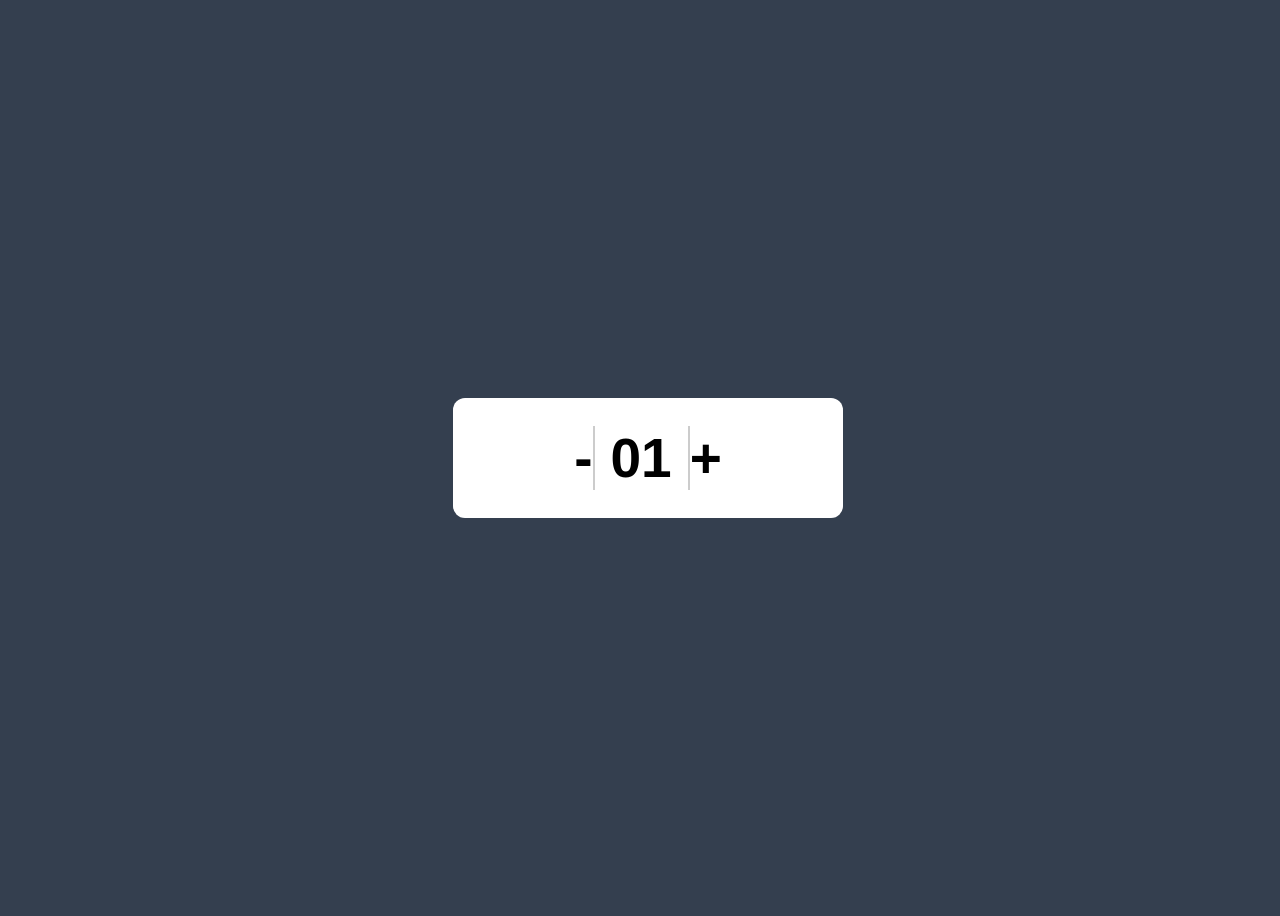
==== index.html @ 5a4802d6 "countrt app initiate" ====
<!DOCTYPE html>
<html lang="en">
  <head>
    <meta charset="UTF-8" />
    <meta name="viewport" content="width=device-width, initial-scale=1.0" />
    <title>Document</title>
    <link rel="stylesheet" href="./style.css" />
  </head>
  <body>
    <div class="wrap">
      <span class="minus">-</span>
      <span class="number">01</span>
      <span class="plus">+</span>
    </div>
    <script src="./index.js"></script>
  </body>
</html>
---- style.css ----
*{
    box-sizing: border-box;
    font-family: 'Segoe UI', Tahoma, Geneva, Verdana, sans-serif;
    }
    
    body{
    height: 100vh;
    width: 100%;
    background-color: #343f4f;
    display: flex;
    justify-content: center;
    align-items: center;
    }


.wrap{
height: 120px;
width: 390px;
background-color: #fff;
display: flex;
justify-content: center;
align-items: center;
border-radius: 12px;
}

span{
    font-size: 55px;
    margin-left: 0 60px;
    font-weight: 600;
    cursor: pointer;
    user-select: none;
}

span.number{
border-right: 2px solid rgba(0,0,0,0.2);
border-left: 2px solid rgba(0,0,0,0.2);
padding: 0 1rem;
}
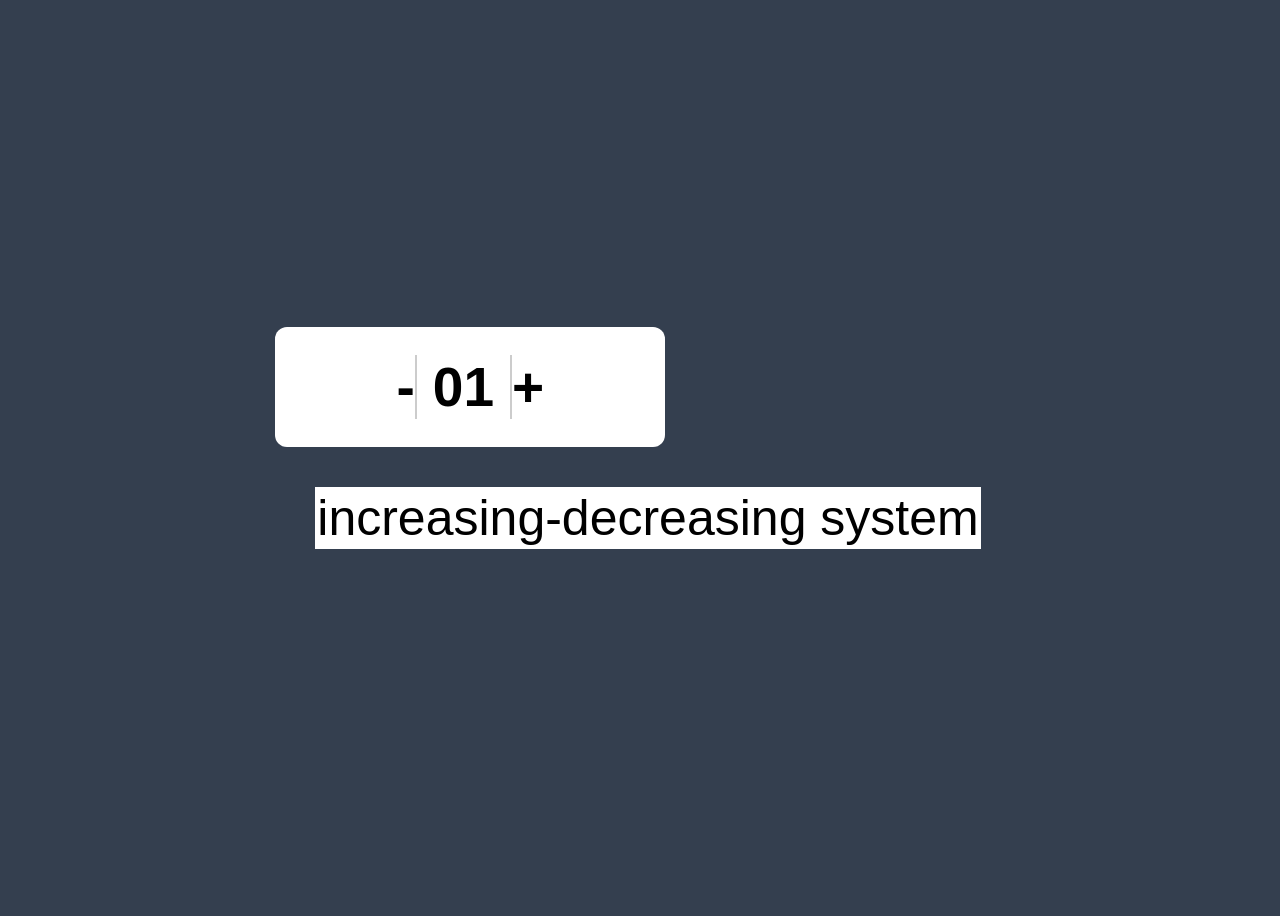
==== commit 63c49c2f: "hhfhgfhg" ====
--- a/index.html
+++ b/index.html
@@ -3,15 +3,18 @@
   <head>
     <meta charset="UTF-8" />
     <meta name="viewport" content="width=device-width, initial-scale=1.0" />
-    <title>Document</title>
+    <title>Counter App by Subhanshu</title>
     <link rel="stylesheet" href="./style.css" />
   </head>
   <body>
+    <div>
     <div class="wrap">
       <span class="minus">-</span>
       <span class="number">01</span>
       <span class="plus">+</span>
     </div>
+    <p>increasing-decreasing system</p>
+  </div>
     <script src="./index.js"></script>
   </body>
 </html>
--- a/style.css
+++ b/style.css
@@ -37,9 +37,16 @@
 padding: 0 1rem;
 }
 
+p{
+    font-size: 50px;
+    border: 2px solid white;
+    margin:  40px 40px;
+    background-color: #fff;
+    cursor: pointer;
+    user-select: none;
+}
 
 
 
 
 
-
